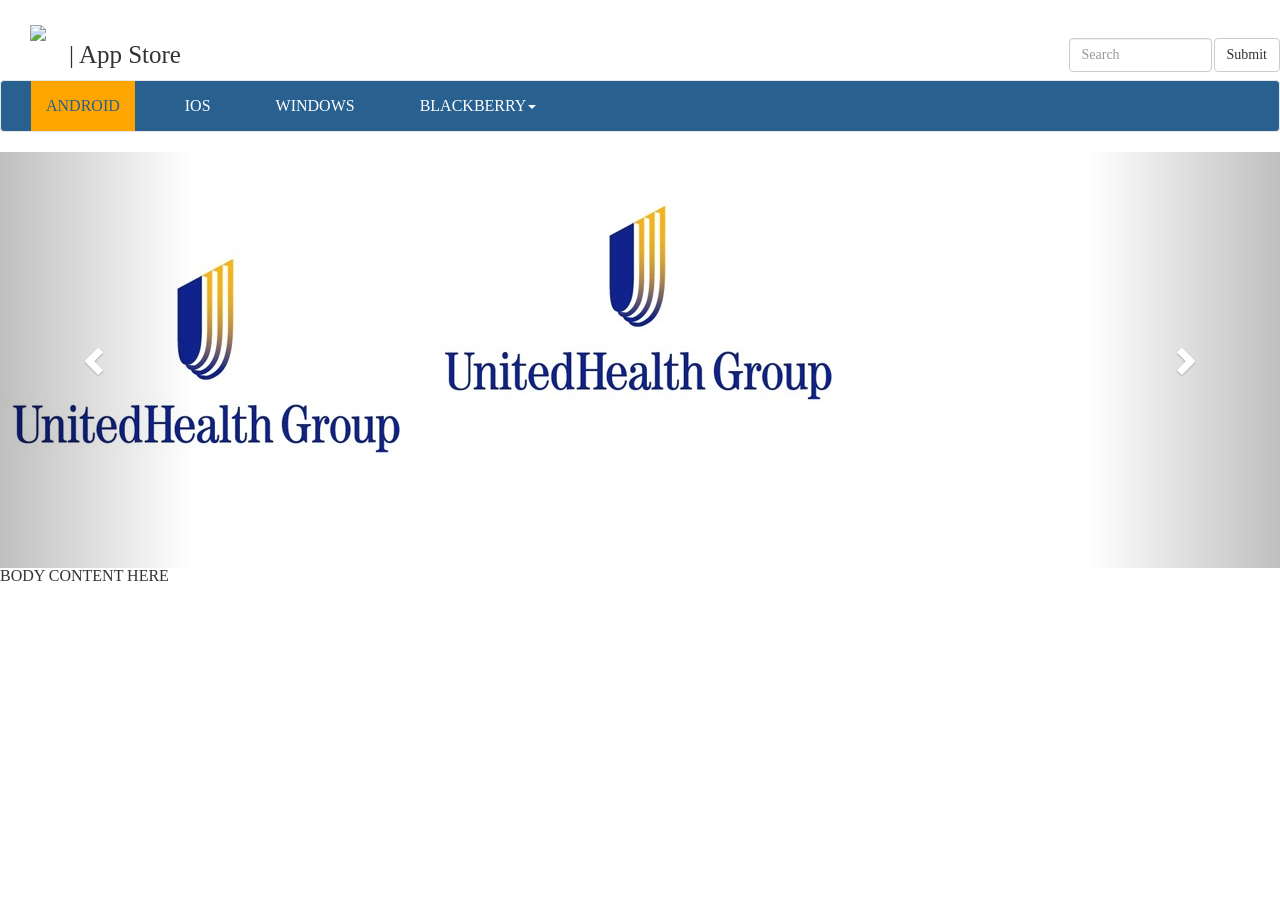
==== index.html @ f6da5bfa "yooo" ====
<!DOCTYPE html>
<html lang="en">
  <head>
    <meta charset="utf-8">
    <meta http-equiv="X-UA-Compatible" content="IE=edge">
    <meta name="viewport" content="width=device-width, initial-scale=1">
    <!-- The above 3 meta tags *must* come first in the head; any other head content must come *after* these tags -->
    <title>United Health Care Mobile App Store</title>

    <!-- Bootstrap -->
    <link href="css/bootstrap.min.css" rel="stylesheet">
    <link href="css/main.css" rel="stylesheet">

    <!-- HTML5 shim and Respond.js for IE8 support of HTML5 elements and media queries -->
    <!-- WARNING: Respond.js doesn't work if you view the page via file:// -->
    <!--[if lt IE 9]>
      <script src="https://oss.maxcdn.com/html5shiv/3.7.2/html5shiv.min.js"></script>
      <script src="https://oss.maxcdn.com/respond/1.4.2/respond.min.js"></script>
    <![endif]-->
  </head>
  <body>


<!-- BEGIN HEADER --> 
  <header>
  <img id="Sitelogo" src="http://www.uhc.com/content/dam/uhcdotcom/en/responsive/header-logo.png" />
  <div id="SiteTitle">| App Store</div>
   <div id="Search-top">
   <div id="Search-box">
    <input type="text" class="form-control" placeholder="Search">
  </div>
  <button type="submit" class="btn btn-default">Submit</button> 
  </div>
  </header>
<!-- END HEADER --> 

<!-- BEING NAVBAR --> 
	<nav class="navbar navbar-default Navbarcustom">
  <div class="container-fluid">
    <div class="navbar-header">
      <button type="button" class="navbar-toggle collapsed" data-toggle="collapse" data-target="#bs-example-navbar-collapse-1" aria-expanded="false">
        <span class="sr-only">Toggle navigation</span>
        <span class="icon-bar"></span>
        <span class="icon-bar"></span>
        <span class="icon-bar"></span>
      </button>
    </div>

    <!-- Collect the nav links, forms, and other content for toggling -->
      <div class="collapse navbar-collapse" id="bs-example-navbar-collapse-1">
          <ul class="nav navbar-nav">
            <li class="active"><a href="#">ANDROID <span class="sr-only">(current)</span></a></li>
            <li><a href="#">IOS</a></li>
            <li><a href="#">WINDOWS</a></li>
              <li class="dropdown">
                <a href="#" class="dropdown-toggle" data-toggle="dropdown" role="button" aria-haspopup="true" aria-expanded="false">BLACKBERRY<span class="caret"></span></a>
                  <ul class="dropdown-menu">
                      <li><a href="#">Action</a></li>
                      <li><a href="#">Another action</a></li>
                      <li><a href="#">Something else here</a></li>
                      <li role="separator" class="divider"></li>
                      <li><a href="#">Separated link</a></li>
                      <li role="separator" class="divider"></li>
                      <li><a href="#">One more separated link</a></li>
                  </ul>
              </li>
          </ul>
     		 </div><!-- /.navbar-collapse -->
  		</div><!-- /.container-fluid -->
	</nav>

<section>
<div id="carousel-example-generic" class="carousel slide" data-ride="carousel">
  <!-- Indicators -->
  <ol class="carousel-indicators">
    <li data-target="#carousel-example-generic" data-slide-to="0" class="active"></li>
    <li data-target="#carousel-example-generic" data-slide-to="1"></li>
    <li data-target="#carousel-example-generic" data-slide-to="2"></li>
  </ol>

  <!-- Wrapper for slides -->
  <div class="carousel-inner" role="listbox">
    <div class="item active">
      <img src="images/carouselPic1.jpg">
	</div> 
	
	<div class="carousel-caption">
      <img src="images/carouselPic1.jpg"> 
    </div>
  </div>

  <!-- Controls -->
  <a class="left carousel-control" href="#carousel-example-generic" role="button" data-slide="prev">
    <span class="glyphicon glyphicon-chevron-left" aria-hidden="true"></span>
    <span class="sr-only">Previous</span>
  </a>
  <a class="right carousel-control" href="#carousel-example-generic" role="button" data-slide="next">
    <span class="glyphicon glyphicon-chevron-right" aria-hidden="true"></span>
    <span class="sr-only">Next</span>
  </a>
</div></section>

    <h1>BODY CONTENT HERE</h1>

    <!-- jQuery (necessary for Bootstrap's JavaScript plugins) -->
    <script src="https://ajax.googleapis.com/ajax/libs/jquery/1.11.3/jquery.min.js"></script>
    <!-- Include all compiled plugins (below), or include individual files as needed -->
    <script src="js/bootstrap.min.js"></script>
  </body>
</html>
---- css/main.css ----
/*  CSS RESET BELOW DON'T CHANGE
*/

html, body, div, span, applet, object, iframe,
h1, h2, h3, h4, h5, h6, p, blockquote, pre,
a, abbr, acronym, address, big, cite, code,
del, dfn, em, img, ins, kbd, q, s, samp,
small, strike, strong, sub, sup, tt, var,
b, u, i, center,
dl, dt, dd, ol, ul, li,
fieldset, form, label, legend,
table, caption, tbody, tfoot, thead, tr, th, td,
article, aside, canvas, details, embed, 
figure, figcaption, footer, header, hgroup, 
menu, nav, output, ruby, section, summary,
time, mark, audio, video {
	margin: 0;
	padding: 0;
	border: 0;
	font-size: 100%;
	font: inherit;
	vertical-align: baseline;
}
/* HTML5 display-role reset for older browsers */
article, aside, details, figcaption, figure, 
footer, header, hgroup, menu, nav, section {
	display: block;
}
body {
	line-height: 1;
}
ol, ul {
	list-style: none;
}
blockquote, q {
	quotes: none;
}
blockquote:before, blockquote:after,
q:before, q:after {
	content: '';
	content: none;
}
table {
	border-collapse: collapse;
	border-spacing: 0;
}


/************************* BELOW ARE CUSTOM CSS FILES ***************************/



header {
	 width: 100%;
    height: 80px;
}

#Sitelogo {
	margin-left: 30px;
	margin-top: 25px;
	float: left;
}

#SiteTitle {
	float: left;
    margin-top: 42px;
    margin-left: 23px;
    font-size: 25px;
}

#Search-box {
	width: 145px;
    float: left;
    padding-right: 2px;
}

#Search-top {
    float: right;
    margin-top: 38px;
}

.Navbarcustom {
	background-color: #286090;

}

.navbar-default .navbar-nav>li>a {
	color: #ffffff;

}

.navbar-default .navbar-nav>.active>a {
	background-color: orange;
	color: #286090;
}

ul>li {
padding-right: 35px;

}

.Left-sidebar {
	float: left;
    width: 20%;
    height: 300px;
    border-style: dashed;
    border-color: black;
    border-width: thin;
}

.MainCarousel {
	float: right;
	width: 80%;
	height: 340px;
	padding-right: 15px;
	padding-left: 15px;

}

.Carousel-content {
	height: 340px;
}

.Carousel-content img {
 	display: block;
    margin-left: auto;
    margin-right: auto;
}

.Right-appcontent {
	float: right;
    width: 70%;
    height: 300px;
    border-style: dashed;
    border-color: black;
    border-width: thin;
    margin-right: 30px;
    margin-top: 15px;

}
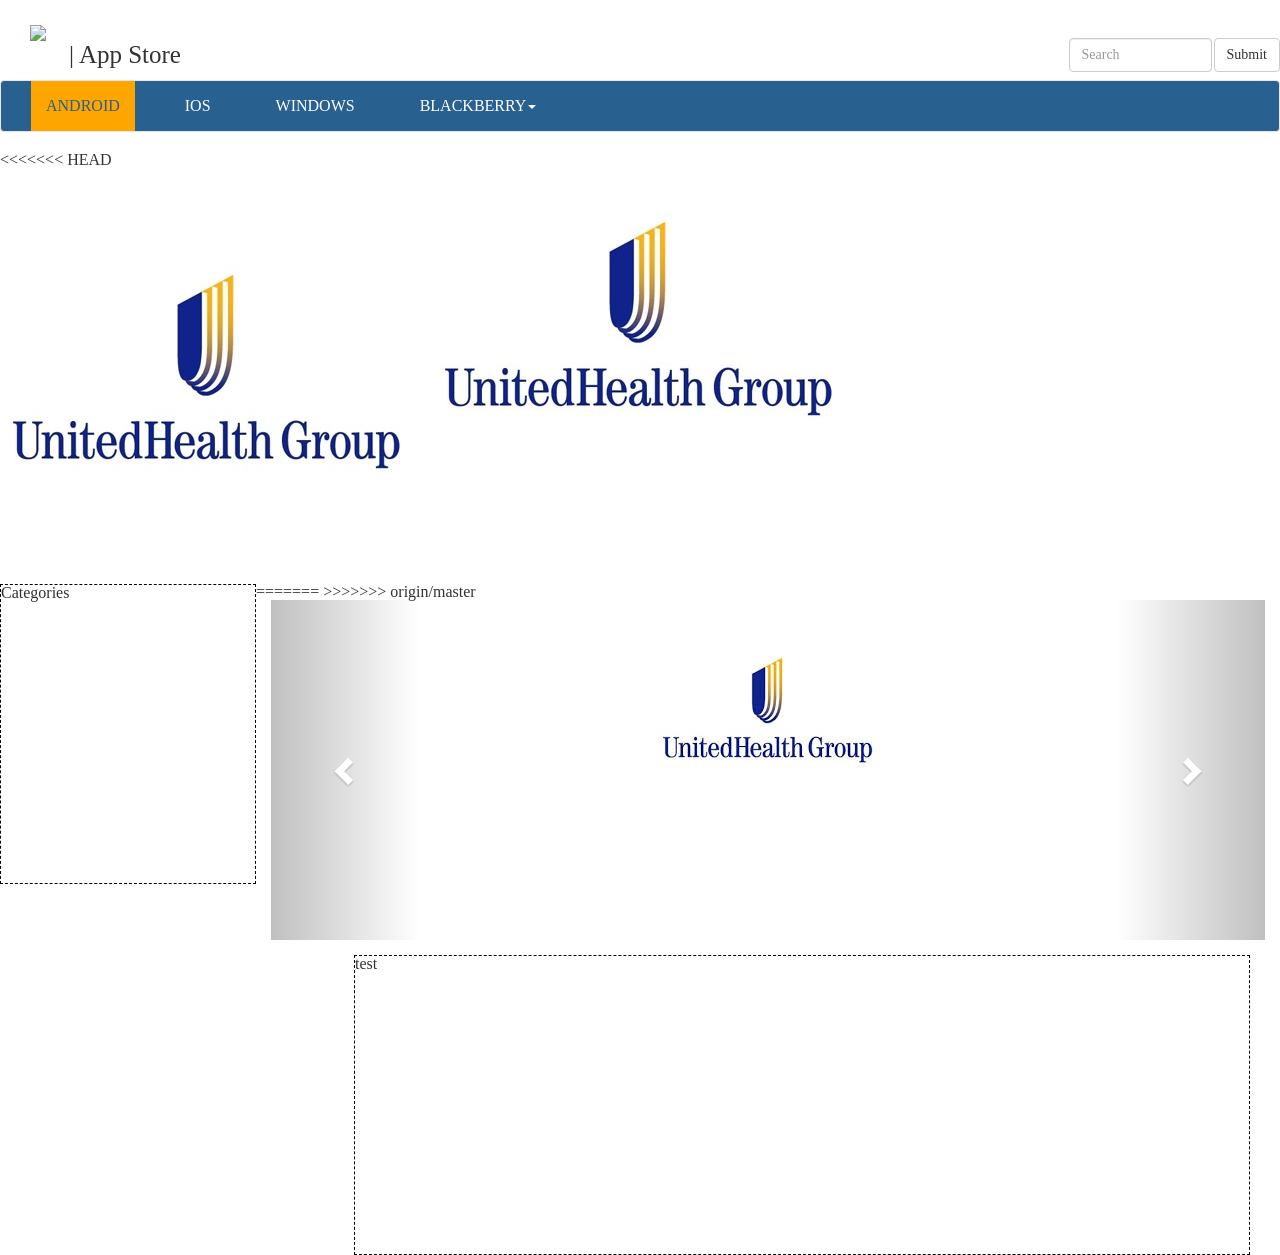
==== commit 72d386ea: "Merge remote-tracking branch 'origin/master' # Conflicts: #	index.html" ====
--- a/index.html
+++ b/index.html
@@ -46,7 +46,6 @@
       </button>
     </div>
 
-    <!-- Collect the nav links, forms, and other content for toggling -->
       <div class="collapse navbar-collapse" id="bs-example-navbar-collapse-1">
           <ul class="nav navbar-nav">
             <li class="active"><a href="#">ANDROID <span class="sr-only">(current)</span></a></li>
@@ -68,16 +67,10 @@
      		 </div><!-- /.navbar-collapse -->
   		</div><!-- /.container-fluid -->
 	</nav>
+<!-- END NAVBAR --> 
 
-<section>
-<div id="carousel-example-generic" class="carousel slide" data-ride="carousel">
-  <!-- Indicators -->
-  <ol class="carousel-indicators">
-    <li data-target="#carousel-example-generic" data-slide-to="0" class="active"></li>
-    <li data-target="#carousel-example-generic" data-slide-to="1"></li>
-    <li data-target="#carousel-example-generic" data-slide-to="2"></li>
-  </ol>
 
+<<<<<<< HEAD
   <!-- Wrapper for slides -->
   <div class="carousel-inner" role="listbox">
     <div class="item active">
@@ -88,19 +81,49 @@
       <img src="images/carouselPic1.jpg"> 
     </div>
   </div>
+=======
+<!-- BEGIN LEFT SIDEBAR --> 
+  <div class="Left-sidebar">Categories
+  </div>
+<!-- END LEFT SIDEBAR --> 
 
-  <!-- Controls -->
-  <a class="left carousel-control" href="#carousel-example-generic" role="button" data-slide="prev">
-    <span class="glyphicon glyphicon-chevron-left" aria-hidden="true"></span>
-    <span class="sr-only">Previous</span>
-  </a>
-  <a class="right carousel-control" href="#carousel-example-generic" role="button" data-slide="next">
-    <span class="glyphicon glyphicon-chevron-right" aria-hidden="true"></span>
-    <span class="sr-only">Next</span>
-  </a>
-</div></section>
+<!-- BEGIN CAROUSEL--> 
+    <section class="MainCarousel">
+    <div id="carousel-example-generic" class="carousel slide" data-ride="carousel">
+      <!-- Indicators -->
+      <ol class="carousel-indicators">
+        <li data-target="#carousel-example-generic" data-slide-to="0" class="active"></li>
+        <li data-target="#carousel-example-generic" data-slide-to="1"></li>
+        <li data-target="#carousel-example-generic" data-slide-to="2"></li>
+      </ol>
 
-    <h1>BODY CONTENT HERE</h1>
+      <!-- Wrapper for slides -->
+      <div class="carousel-inner" role="listbox">
+        <div class="item active Carousel-content">
+          <img  src="[data-uri]" alt="...">
+          <div class="carousel-caption"> 
+          </div>
+        </div>
+      </div>
+
+      <!-- Controls -->
+      <a class="left carousel-control" href="#carousel-example-generic" role="button" data-slide="prev">
+        <span class="glyphicon glyphicon-chevron-left" aria-hidden="true"></span>
+        <span class="sr-only">Previous</span>
+      </a>
+      <a class="right carousel-control" href="#carousel-example-generic" role="button" data-slide="next">
+        <span class="glyphicon glyphicon-chevron-right" aria-hidden="true"></span>
+        <span class="sr-only">Next</span>
+      </a>
+    </div>
+    </section>
+<!--End CAROUSEL--> 
+>>>>>>> origin/master
+
+<!-- BEGIN APP CONTENT--> 
+  <section class="Right-appcontent">test<section>
+
+<!-- END APP CONTENT--> 
 
     <!-- jQuery (necessary for Bootstrap's JavaScript plugins) -->
     <script src="https://ajax.googleapis.com/ajax/libs/jquery/1.11.3/jquery.min.js"></script>
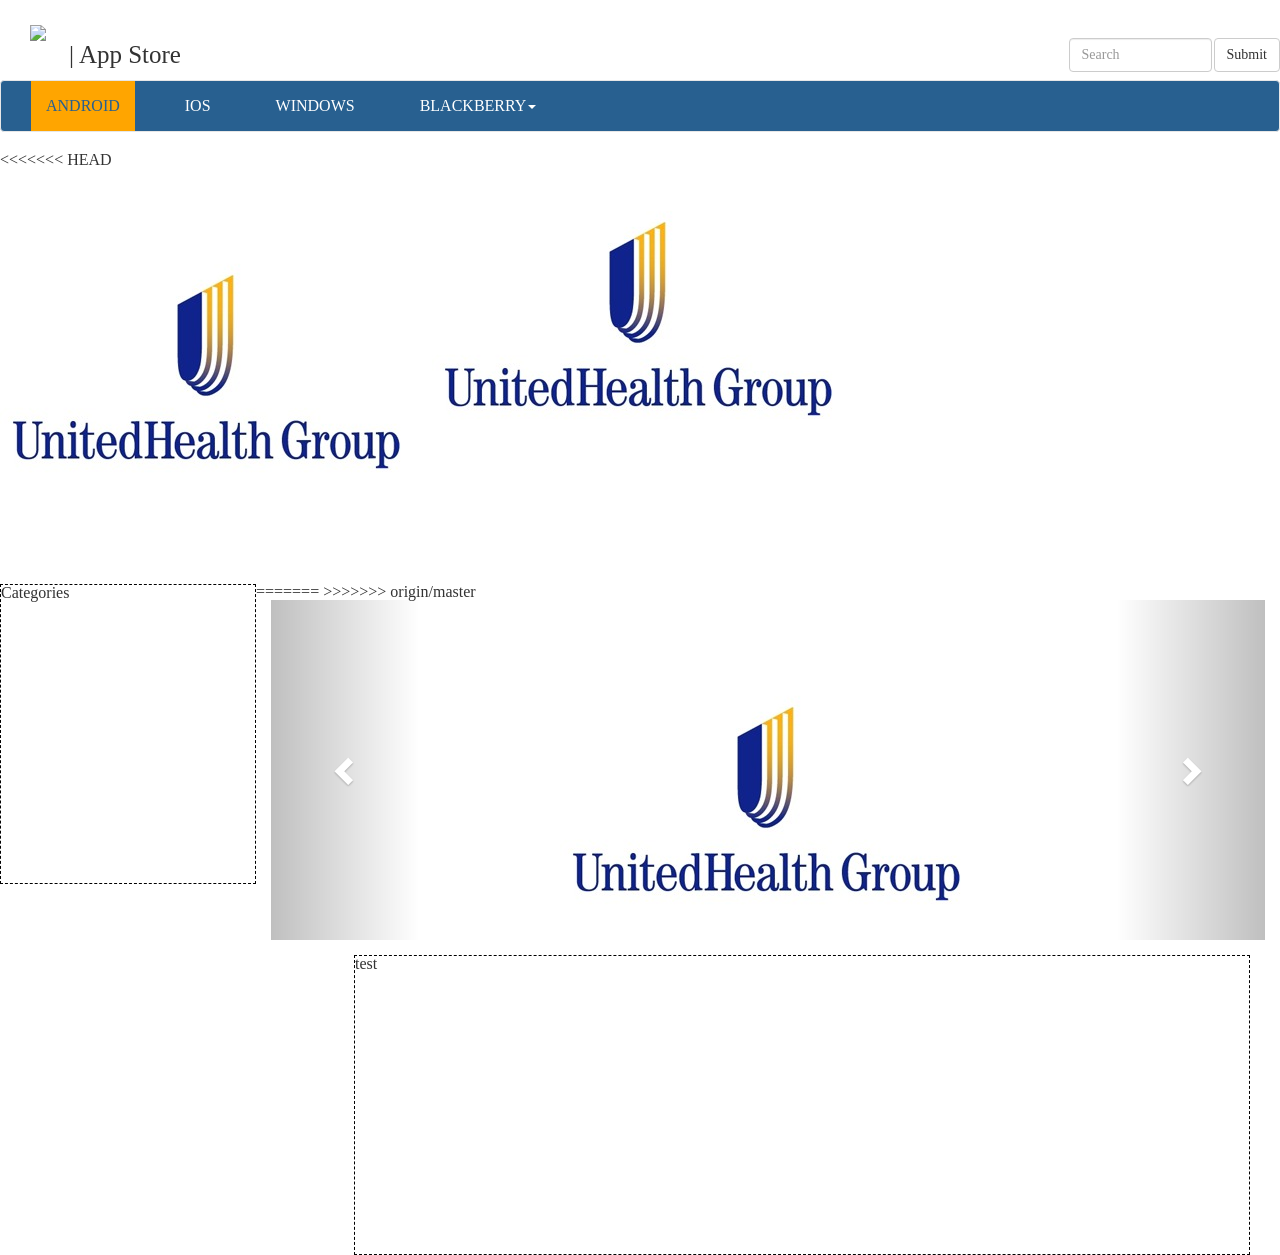
==== commit 8efc3bd2: "Merge branch 'master' of https://github.com/royalcreed/seniordesign2016UH" ====
--- a/index.html
+++ b/index.html
@@ -100,7 +100,7 @@
       <!-- Wrapper for slides -->
       <div class="carousel-inner" role="listbox">
         <div class="item active Carousel-content">
-          <img  src="[data-uri]" alt="...">
+          <img  src="images/carouselPic1.jpg" alt="...">
           <div class="carousel-caption"> 
           </div>
         </div>
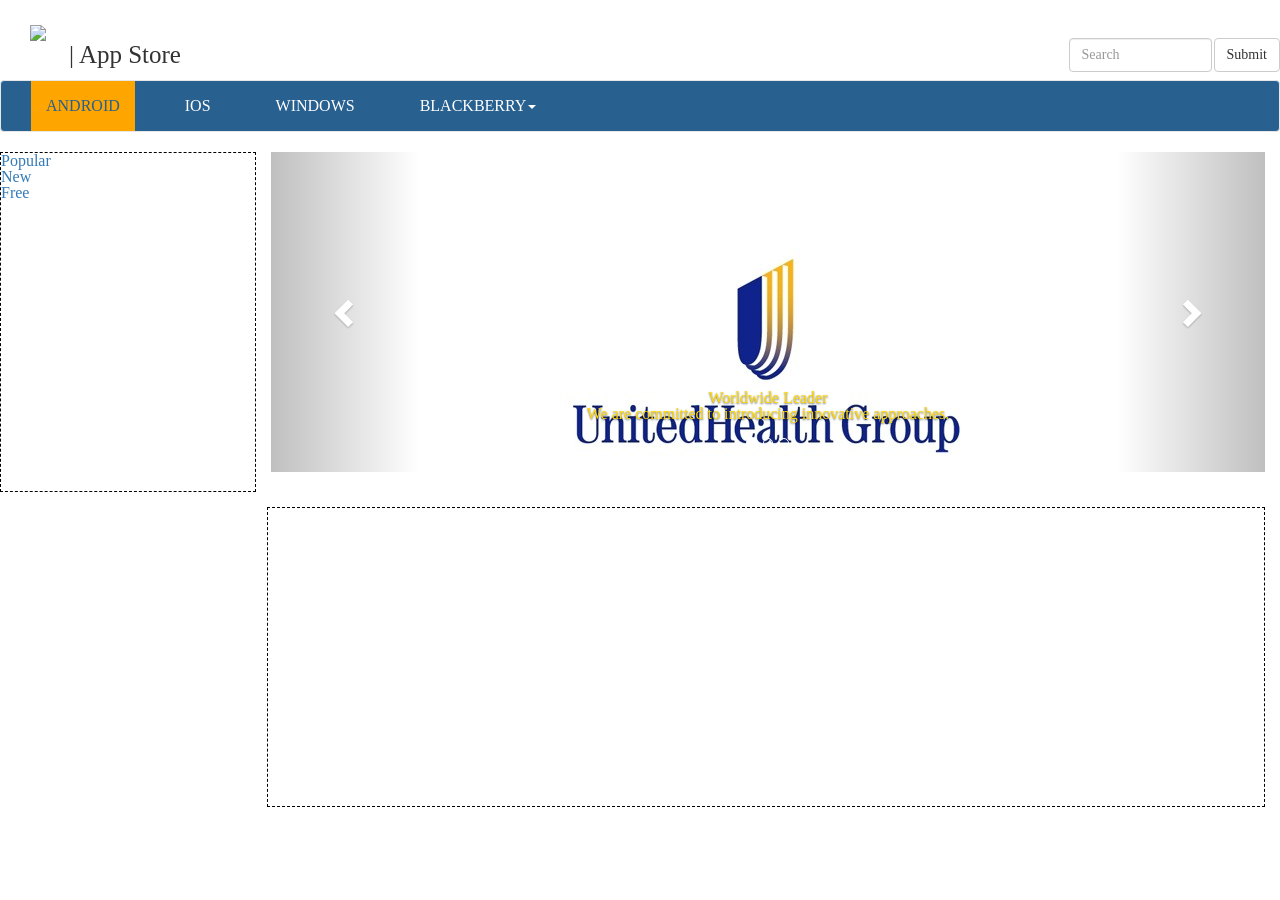
==== commit 174468f5: "besard update" ====
--- a/index.html
+++ b/index.html
@@ -1,133 +1,148 @@
-<!DOCTYPE html>
-<html lang="en">
-  <head>
-    <meta charset="utf-8">
-    <meta http-equiv="X-UA-Compatible" content="IE=edge">
-    <meta name="viewport" content="width=device-width, initial-scale=1">
-    <!-- The above 3 meta tags *must* come first in the head; any other head content must come *after* these tags -->
-    <title>United Health Care Mobile App Store</title>
-
-    <!-- Bootstrap -->
-    <link href="css/bootstrap.min.css" rel="stylesheet">
-    <link href="css/main.css" rel="stylesheet">
-
-    <!-- HTML5 shim and Respond.js for IE8 support of HTML5 elements and media queries -->
-    <!-- WARNING: Respond.js doesn't work if you view the page via file:// -->
-    <!--[if lt IE 9]>
-      <script src="https://oss.maxcdn.com/html5shiv/3.7.2/html5shiv.min.js"></script>
-      <script src="https://oss.maxcdn.com/respond/1.4.2/respond.min.js"></script>
-    <![endif]-->
-  </head>
-  <body>
-
-
-<!-- BEGIN HEADER --> 
-  <header>
-  <img id="Sitelogo" src="http://www.uhc.com/content/dam/uhcdotcom/en/responsive/header-logo.png" />
-  <div id="SiteTitle">| App Store</div>
-   <div id="Search-top">
-   <div id="Search-box">
-    <input type="text" class="form-control" placeholder="Search">
-  </div>
-  <button type="submit" class="btn btn-default">Submit</button> 
-  </div>
-  </header>
-<!-- END HEADER --> 
-
-<!-- BEING NAVBAR --> 
-	<nav class="navbar navbar-default Navbarcustom">
-  <div class="container-fluid">
-    <div class="navbar-header">
-      <button type="button" class="navbar-toggle collapsed" data-toggle="collapse" data-target="#bs-example-navbar-collapse-1" aria-expanded="false">
-        <span class="sr-only">Toggle navigation</span>
-        <span class="icon-bar"></span>
-        <span class="icon-bar"></span>
-        <span class="icon-bar"></span>
-      </button>
-    </div>
-
-      <div class="collapse navbar-collapse" id="bs-example-navbar-collapse-1">
-          <ul class="nav navbar-nav">
-            <li class="active"><a href="#">ANDROID <span class="sr-only">(current)</span></a></li>
-            <li><a href="#">IOS</a></li>
-            <li><a href="#">WINDOWS</a></li>
-              <li class="dropdown">
-                <a href="#" class="dropdown-toggle" data-toggle="dropdown" role="button" aria-haspopup="true" aria-expanded="false">BLACKBERRY<span class="caret"></span></a>
-                  <ul class="dropdown-menu">
-                      <li><a href="#">Action</a></li>
-                      <li><a href="#">Another action</a></li>
-                      <li><a href="#">Something else here</a></li>
-                      <li role="separator" class="divider"></li>
-                      <li><a href="#">Separated link</a></li>
-                      <li role="separator" class="divider"></li>
-                      <li><a href="#">One more separated link</a></li>
-                  </ul>
-              </li>
-          </ul>
-     		 </div><!-- /.navbar-collapse -->
-  		</div><!-- /.container-fluid -->
-	</nav>
-<!-- END NAVBAR --> 
-
-
-<<<<<<< HEAD
-  <!-- Wrapper for slides -->
-  <div class="carousel-inner" role="listbox">
-    <div class="item active">
-      <img src="images/carouselPic1.jpg">
-	</div> 
-	
-	<div class="carousel-caption">
-      <img src="images/carouselPic1.jpg"> 
-    </div>
-  </div>
-=======
-<!-- BEGIN LEFT SIDEBAR --> 
-  <div class="Left-sidebar">Categories
-  </div>
-<!-- END LEFT SIDEBAR --> 
-
-<!-- BEGIN CAROUSEL--> 
-    <section class="MainCarousel">
-    <div id="carousel-example-generic" class="carousel slide" data-ride="carousel">
-      <!-- Indicators -->
-      <ol class="carousel-indicators">
-        <li data-target="#carousel-example-generic" data-slide-to="0" class="active"></li>
-        <li data-target="#carousel-example-generic" data-slide-to="1"></li>
-        <li data-target="#carousel-example-generic" data-slide-to="2"></li>
-      </ol>
-
-      <!-- Wrapper for slides -->
-      <div class="carousel-inner" role="listbox">
-        <div class="item active Carousel-content">
-          <img  src="images/carouselPic1.jpg" alt="...">
-          <div class="carousel-caption"> 
-          </div>
-        </div>
-      </div>
-
-      <!-- Controls -->
-      <a class="left carousel-control" href="#carousel-example-generic" role="button" data-slide="prev">
-        <span class="glyphicon glyphicon-chevron-left" aria-hidden="true"></span>
-        <span class="sr-only">Previous</span>
-      </a>
-      <a class="right carousel-control" href="#carousel-example-generic" role="button" data-slide="next">
-        <span class="glyphicon glyphicon-chevron-right" aria-hidden="true"></span>
-        <span class="sr-only">Next</span>
-      </a>
-    </div>
-    </section>
-<!--End CAROUSEL--> 
->>>>>>> origin/master
-
-<!-- BEGIN APP CONTENT--> 
-  <section class="Right-appcontent">test<section>
-
-<!-- END APP CONTENT--> 
-
-    <!-- jQuery (necessary for Bootstrap's JavaScript plugins) -->
-    <script src="https://ajax.googleapis.com/ajax/libs/jquery/1.11.3/jquery.min.js"></script>
-    <!-- Include all compiled plugins (below), or include individual files as needed -->
-    <script src="js/bootstrap.min.js"></script>
-  </body>
+<!DOCTYPE html>
+<html lang="en">
+  <head>
+    <meta charset="utf-8">
+    <meta http-equiv="X-UA-Compatible" content="IE=edge">
+    <meta name="viewport" content="width=device-width, initial-scale=1">
+    <!-- The above 3 meta tags *must* come first in the head; any other head content must come *after* these tags -->
+    <title>United Health Care Mobile App Store</title>
+
+    <!-- Bootstrap -->
+    <link href="css/bootstrap.min.css" rel="stylesheet">
+    <link href="css/main.css" rel="stylesheet">
+
+    <!-- HTML5 shim and Respond.js for IE8 support of HTML5 elements and media queries -->
+    <!-- WARNING: Respond.js doesn't work if you view the page via file:// -->
+    <!--[if lt IE 9]>
+      <script src="https://oss.maxcdn.com/html5shiv/3.7.2/html5shiv.min.js"></script>
+      <script src="https://oss.maxcdn.com/respond/1.4.2/respond.min.js"></script>
+    <![endif]-->
+  </head>
+  <body>
+
+
+<!-- BEGIN HEADER --> 
+  <header>
+  <img id="Sitelogo" src="http://www.uhc.com/content/dam/uhcdotcom/en/responsive/header-logo.png" />
+  <div id="SiteTitle">| App Store</div>
+   <div id="Search-top">
+   <div id="Search-box">
+    <input type="text" class="form-control" placeholder="Search">
+  </div>
+  <button type="submit" class="btn btn-default">Submit</button> 
+  </div>
+  </header>
+<!-- END HEADER --> 
+
+<!-- BEING NAVBAR --> 
+	<nav class="navbar navbar-default Navbarcustom">
+  <div class="container-fluid">
+    <div class="navbar-header">
+      <button type="button" class="navbar-toggle collapsed" data-toggle="collapse" data-target="#bs-example-navbar-collapse-1" aria-expanded="false">
+        <span class="sr-only">Toggle navigation</span>
+        <span class="icon-bar"></span>
+        <span class="icon-bar"></span>
+        <span class="icon-bar"></span>
+      </button>
+    </div>
+
+      <div class="collapse navbar-collapse" id="bs-example-navbar-collapse-1">
+          <ul class="nav navbar-nav">
+            <li class="active"><a href="#">ANDROID <span class="sr-only">(current)</span></a></li>
+            <li><a href="#">IOS</a></li>
+            <li><a href="#">WINDOWS</a></li>
+              <li class="dropdown">
+                <a href="#" class="dropdown-toggle" data-toggle="dropdown" role="button" aria-haspopup="true" aria-expanded="false">BLACKBERRY<span class="caret"></span></a>
+                  <ul class="dropdown-menu">
+                      <li><a href="#">Action</a></li>
+                      <li><a href="#">Another action</a></li>
+                      <li><a href="#">Something else here</a></li>
+                      <li role="separator" class="divider"></li>
+                      <li><a href="#">Separated link</a></li>
+                      <li role="separator" class="divider"></li>
+                      <li><a href="#">One more separated link</a></li>
+                  </ul>
+              </li>
+          </ul>
+     		 </div><!-- /.navbar-collapse -->
+  		</div><!-- /.container-fluid -->
+	</nav>
+<!-- END NAVBAR --> 
+
+
+<!-- BEGIN LEFT SIDEBAR --> 
+  <div class="Left-sidebar LSB-topsection">
+	<a href="#"> <h3>Popular</h3></a>
+	
+	<a href="#"> <h3>New</h3></a>
+
+	<a href="#"> <h3>Free</h3></a>
+  </div
+
+	
+  
+<!-- END LEFT SIDEBAR --> 
+
+<!-- BEGIN CAROUSEL--> 
+    <section class="MainCarousel">
+    <div id="carousel-example-generic" class="carousel slide" data-ride="carousel">
+      <!-- Indicators -->
+      <ol class="carousel-indicators">
+        <li data-target="#carousel-example-generic" data-slide-to="0" class="active"></li>
+        <li data-target="#carousel-example-generic" data-slide-to="1"></li>
+        <li data-target="#carousel-example-generic" data-slide-to="2"></li>
+      </ol>
+
+      <!-- Wrapper for slides -->
+      <div class="carousel-inner" role="listbox">
+        <div class="item active Carousel-content">
+			<img src="images/carouselPic1.jpg" alt="...">
+			<div class="carousel-caption"> 
+			<h3>Worldwide Leader<h3/>
+			<p>We are committed to introducing innovative approaches.</p>
+			</div>
+        </div>
+			
+		<div class="item Carousel-content">
+			<img src="images/carouselPic2.jpg" alt="...">
+			<div class="carousel-caption">
+			<h3>insert text here</h3>
+			<p>insert pragraph here</p>
+			</div>
+		</div>
+		
+		<div class="item Carousel-content">
+			<img src="images/carouselPic3.jpg" alt="...">
+			<div class="carousel-caption">
+			<h3>insert text here</h3>
+			<p>insert pragraph here</p>
+			</div>
+      </div>
+
+      <!-- Controls -->
+      <a class="left carousel-control" href="#carousel-example-generic" role="button" data-slide="prev">
+        <span class="glyphicon glyphicon-chevron-left" aria-hidden="true"></span>
+        <span class="sr-only">Previous</span>
+      </a>
+      <a class="right carousel-control" href="#carousel-example-generic" role="button" data-slide="next">
+        <span class="glyphicon glyphicon-chevron-right" aria-hidden="true"></span>
+        <span class="sr-only">Next</span>
+      </a>
+    </div>
+    </section>
+<!--End CAROUSEL--> 
+
+
+<!-- BEGIN APP CONTENT--> 
+  <section class="Right-appcontent"><section>
+	<div class="Row1-appcontent"></div>
+  
+
+<!-- END APP CONTENT--> 
+
+    <!-- jQuery (necessary for Bootstrap's JavaScript plugins) -->
+    <script src="https://ajax.googleapis.com/ajax/libs/jquery/1.11.3/jquery.min.js"></script>
+    <!-- Include all compiled plugins (below), or include individual files as needed -->
+    <script src="js/bootstrap.min.js"></script>
+  </body>
 </html>
--- a/css/main.css
+++ b/css/main.css
@@ -1,140 +1,172 @@
-/*  CSS RESET BELOW DON'T CHANGE
-*/
-
-html, body, div, span, applet, object, iframe,
-h1, h2, h3, h4, h5, h6, p, blockquote, pre,
-a, abbr, acronym, address, big, cite, code,
-del, dfn, em, img, ins, kbd, q, s, samp,
-small, strike, strong, sub, sup, tt, var,
-b, u, i, center,
-dl, dt, dd, ol, ul, li,
-fieldset, form, label, legend,
-table, caption, tbody, tfoot, thead, tr, th, td,
-article, aside, canvas, details, embed, 
-figure, figcaption, footer, header, hgroup, 
-menu, nav, output, ruby, section, summary,
-time, mark, audio, video {
-	margin: 0;
-	padding: 0;
-	border: 0;
-	font-size: 100%;
-	font: inherit;
-	vertical-align: baseline;
-}
-/* HTML5 display-role reset for older browsers */
-article, aside, details, figcaption, figure, 
-footer, header, hgroup, menu, nav, section {
-	display: block;
-}
-body {
-	line-height: 1;
-}
-ol, ul {
-	list-style: none;
-}
-blockquote, q {
-	quotes: none;
-}
-blockquote:before, blockquote:after,
-q:before, q:after {
-	content: '';
-	content: none;
-}
-table {
-	border-collapse: collapse;
-	border-spacing: 0;
-}
-
-
-/************************* BELOW ARE CUSTOM CSS FILES ***************************/
-
-
-
-header {
-	 width: 100%;
-    height: 80px;
-}
-
-#Sitelogo {
-	margin-left: 30px;
-	margin-top: 25px;
-	float: left;
-}
-
-#SiteTitle {
-	float: left;
-    margin-top: 42px;
-    margin-left: 23px;
-    font-size: 25px;
-}
-
-#Search-box {
-	width: 145px;
-    float: left;
-    padding-right: 2px;
-}
-
-#Search-top {
-    float: right;
-    margin-top: 38px;
-}
-
-.Navbarcustom {
-	background-color: #286090;
-
-}
-
-.navbar-default .navbar-nav>li>a {
-	color: #ffffff;
-
-}
-
-.navbar-default .navbar-nav>.active>a {
-	background-color: orange;
-	color: #286090;
-}
-
-ul>li {
-padding-right: 35px;
-
-}
-
-.Left-sidebar {
-	float: left;
-    width: 20%;
-    height: 300px;
-    border-style: dashed;
-    border-color: black;
-    border-width: thin;
-}
-
-.MainCarousel {
-	float: right;
-	width: 80%;
-	height: 340px;
-	padding-right: 15px;
-	padding-left: 15px;
-
-}
-
-.Carousel-content {
-	height: 340px;
-}
-
-.Carousel-content img {
- 	display: block;
-    margin-left: auto;
-    margin-right: auto;
-}
-
-.Right-appcontent {
-	float: right;
-    width: 70%;
-    height: 300px;
-    border-style: dashed;
-    border-color: black;
-    border-width: thin;
-    margin-right: 30px;
-    margin-top: 15px;
-
+/*  CSS RESET BELOW DON'T CHANGE
+*/
+
+html, body, div, span, applet, object, iframe,
+h1, h2, h3, h4, h5, h6, p, blockquote, pre,
+a, abbr, acronym, address, big, cite, code,
+del, dfn, em, img, ins, kbd, q, s, samp,
+small, strike, strong, sub, sup, tt, var,
+b, u, i, center,
+dl, dt, dd, ol, ul, li,
+fieldset, form, label, legend,
+table, caption, tbody, tfoot, thead, tr, th, td,
+article, aside, canvas, details, embed, 
+figure, figcaption, footer, header, hgroup, 
+menu, nav, output, ruby, section, summary,
+time, mark, audio, video {
+	margin: 0;
+	padding: 0;
+	border: 0;
+	font-size: 100%;
+	font: inherit;
+	vertical-align: baseline;
+}
+/* HTML5 display-role reset for older browsers */
+article, aside, details, figcaption, figure, 
+footer, header, hgroup, menu, nav, section {
+	display: block;
+}
+body {
+	line-height: 1;
+}
+ol, ul {
+	list-style: none;
+}
+blockquote, q {
+	quotes: none;
+}
+blockquote:before, blockquote:after,
+q:before, q:after {
+	content: '';
+	content: none;
+}
+table {
+	border-collapse: collapse;
+	border-spacing: 0;
+}
+
+
+/************************* BELOW ARE CUSTOM CSS FILES ***************************/
+
+
+
+header {
+	 width: 100%;
+    height: 80px;
+}
+
+#Sitelogo {
+	margin-left: 30px;
+	margin-top: 25px;
+	float: left;
+}
+
+#SiteTitle {
+	float: left;
+    margin-top: 42px;
+    margin-left: 23px;
+    font-size: 25px;
+}
+
+#Search-box {
+	width: 145px;
+    float: left;
+    padding-right: 2px;
+}
+
+#Search-top {
+    float: right;
+    margin-top: 38px;
+}
+
+.Navbarcustom {
+	background-color: #286090;
+
+}
+
+.navbar-default .navbar-nav>li>a {
+	color: #ffffff;
+
+}
+
+.navbar-default .navbar-nav>.active>a {
+	background-color: orange;
+	color: #286090;
+}
+
+ul>li {
+padding-right: 35px;
+
+}
+
+.Left-sidebar {
+	float: left;
+    width: 20%;
+    height: 340px;
+    border-style: dashed;
+    border-color: black;
+    border-width: thin;
+}
+
+.LSB-topsection a:hover {
+	text-decoration: none;
+}
+
+.top-section {
+	border: 1px;
+}
+
+.Left-sidebar-bottom {
+	float: left;
+    width: 20%;
+    height: 100px;
+    border-style: dashed;
+    border-color: black;
+    border-width: thin;
+}
+
+.MainCarousel {
+	float: right;
+	width: 80%;
+	height: 340px;
+	padding-right: 15px;
+	padding-left: 15px;
+
+}
+
+.Carousel-content {
+	height: 320px;
+}
+
+
+.Carousel-content img {
+ 	display: block;
+    margin-left: auto;
+    margin-right: auto;
+}
+
+
+.carousel-caption {
+	color: #FFD700;
+}
+
+
+.Right-appcontent {
+	float: right;
+    width: 78%;
+    height: 300px;
+    border-style: dashed;
+    border-color: black;
+    border-width: thin;
+    margin-right: 15px;
+    margin-top: 15px;
+
+}
+
+.Row1-appcontent {
+	border-bottom: 150px;
+	width: 80%;
+	border-color: black;
+	border-width: thin;
+
 }
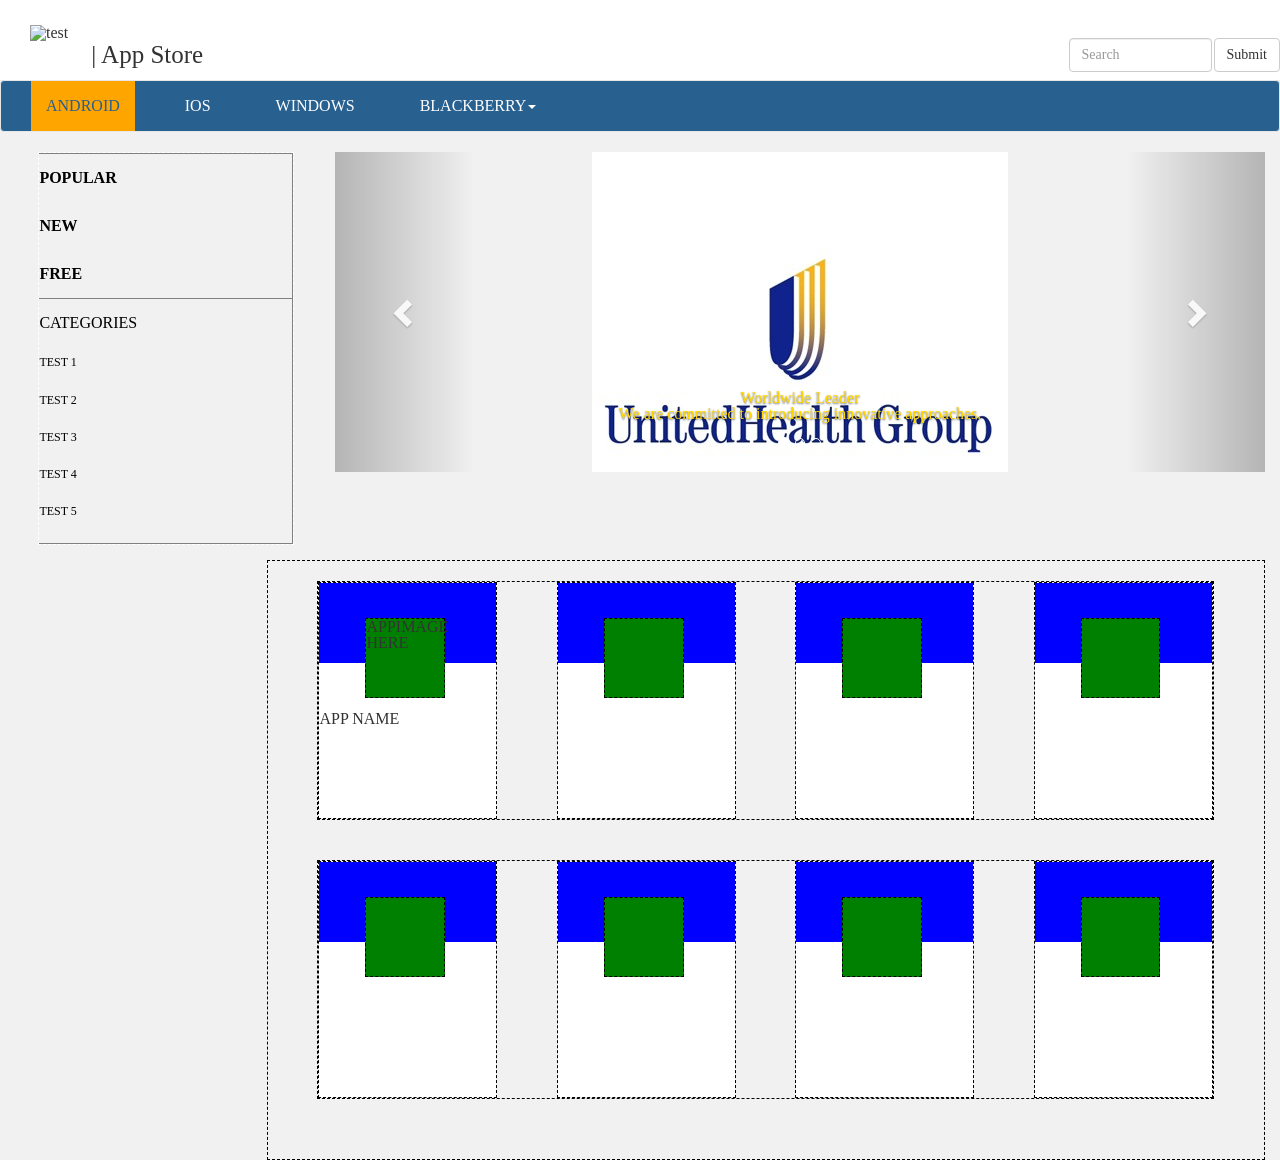
==== commit 72c4e85a: "done for the night" ====
--- a/index.html
+++ b/index.html
@@ -22,8 +22,8 @@
 
 
 <!-- BEGIN HEADER --> 
-  <header>
-  <img id="Sitelogo" src="http://www.uhc.com/content/dam/uhcdotcom/en/responsive/header-logo.png" />
+  <section class="Header">
+  <img id="Sitelogo" alt="test" src="http://www.uhc.com/content/dam/uhcdotcom/en/responsive/header-logo.png" />
   <div id="SiteTitle">| App Store</div>
    <div id="Search-top">
    <div id="Search-box">
@@ -31,7 +31,7 @@
   </div>
   <button type="submit" class="btn btn-default">Submit</button> 
   </div>
-  </header>
+  </section>
 <!-- END HEADER --> 
 
 <!-- BEING NAVBAR --> 
@@ -45,6 +45,7 @@
         <span class="icon-bar"></span>
       </button>
     </div>
+
 
       <div class="collapse navbar-collapse" id="bs-example-navbar-collapse-1">
           <ul class="nav navbar-nav">
@@ -69,18 +70,25 @@
 	</nav>
 <!-- END NAVBAR --> 
 
-
 <!-- BEGIN LEFT SIDEBAR --> 
-  <div class="Left-sidebar LSB-topsection">
-	<a href="#"> <h3>Popular</h3></a>
-	
-	<a href="#"> <h3>New</h3></a>
-
-	<a href="#"> <h3>Free</h3></a>
-  </div
-
-	
-  
+  <div class="Left-sidebar">
+    <div class="LSB-topsection">
+      <br><a href="#"><h3>Popular</h3></a><br><br> 
+    	<a href="#"><h3>New</h3></a><br><br>
+    	<a href="#"><h3>Free</h3></a><br>
+      </div>
+
+      <div class="LSB-bottomsection">
+         <br><a href="#"><h3>CATEGORIES</h3></a>
+        <ul>
+          <li><a href="#">TEST 1</a></li>
+          <li><a href="#">TEST 2</a></li>
+          <li><a href="#">TEST 3</a></li>
+          <li><a href="#">TEST 4</a></li>
+          <li><a href="#">TEST 5</a></li>
+        </ul>
+      </div>
+  </div>
 <!-- END LEFT SIDEBAR --> 
 
 <!-- BEGIN CAROUSEL--> 
@@ -98,7 +106,7 @@
         <div class="item active Carousel-content">
 			<img src="images/carouselPic1.jpg" alt="...">
 			<div class="carousel-caption"> 
-			<h3>Worldwide Leader<h3/>
+			<h3>Worldwide Leader</h3>
 			<p>We are committed to introducing innovative approaches.</p>
 			</div>
         </div>
@@ -128,21 +136,66 @@
         <span class="glyphicon glyphicon-chevron-right" aria-hidden="true"></span>
         <span class="sr-only">Next</span>
       </a>
-    </div>
+    </div> 
+  </div>
     </section>
 <!--End CAROUSEL--> 
 
 
-<!-- BEGIN APP CONTENT--> 
-  <section class="Right-appcontent"><section>
-	<div class="Row1-appcontent"></div>
-  
-
-<!-- END APP CONTENT--> 
-
-    <!-- jQuery (necessary for Bootstrap's JavaScript plugins) -->
-    <script src="https://ajax.googleapis.com/ajax/libs/jquery/1.11.3/jquery.min.js"></script>
-    <!-- Include all compiled plugins (below), or include individual files as needed -->
-    <script src="js/bootstrap.min.js"></script>
-  </body>
+<!-- BEGIN APP BOXES--> 
+  <section class="Right-appcontent">
+    <div class="Row-appcontent">
+        <div class="Appbox Appbox1">
+          <div class="Appbox-blue"></div>
+          <div class="Appicon">APPIMAGE HERE</div>
+          <div class="Appbox-white">
+            <br><br><br>APP NAME 
+          </div>
+        </div>
+        <div class="Appbox">
+          <div class="Appbox-blue"></div>
+          <div class="Appicon"></div>
+          <div class="Appbox-white"></div>
+        </div>
+        <div class="Appbox">
+          <div class="Appbox-blue"></div>
+          <div class="Appicon"></div>
+          <div class="Appbox-white"></div>        
+        </div>
+        <div class="Appbox">
+          <div class="Appbox-blue"></div>
+          <div class="Appicon"></div>
+          <div class="Appbox-white"></div>
+        </div>
+    </div>
+    <div class="Row-appcontent">
+        <div class="Appbox Appbox1">
+          <div class="Appbox-blue"></div>
+          <div class="Appicon"></div>
+          <div class="Appbox-white"></div>
+        </div>
+        <div class="Appbox">
+          <div class="Appbox-blue"></div>
+          <div class="Appicon"></div>
+          <div class="Appbox-white"></div>
+        </div>
+        <div class="Appbox">
+          <div class="Appbox-blue"></div>
+          <div class="Appicon"></div>
+          <div class="Appbox-white"></div>        
+        </div>
+        <div class="Appbox">
+          <div class="Appbox-blue"></div>
+          <div class="Appicon"></div>
+          <div class="Appbox-white"></div>
+        </div>
+    </div>
+  </section>
+<!-- END APP BOXES--> 
+</body>
+      <!-- jQuery (necessary for Bootstrap's JavaScript plugins) -->
+      <script src="https://ajax.googleapis.com/ajax/libs/jquery/1.11.3/jquery.min.js"></script>
+      <!-- Include all compiled plugins (below), or include individual files as needed -->
+      <script src="js/bootstrap.min.js"></script>
+ 
 </html>
--- a/css/main.css
+++ b/css/main.css
@@ -47,12 +47,20 @@
 
 
 /************************* BELOW ARE CUSTOM CSS FILES ***************************/
-
-
-
-header {
-	 width: 100%;
+html, body {
+	overflow:auto;
+}
+
+body {
+	width: 100%;
+	height:100%;
+	background-color: #F1F1F1;
+}
+
+.Header {
+	width: 100%;
     height: 80px;
+    background-color: white;
 }
 
 #Sitelogo {
@@ -102,14 +110,67 @@
 .Left-sidebar {
 	float: left;
     width: 20%;
-    height: 340px;
+    height: 40%;
     border-style: dashed;
-    border-color: black;
-    border-width: thin;
-}
+    border-color: white;
+    border-width: thin;
+    margin-left: 3%;
+}
+
+.LSB-topsection {
+	text-transform: uppercase;
+	font-weight: bold;
+	margin: auto;
+    border-style: solid;
+    border-color: gray;
+    border-width: thin;
+    border-left: none;
+    width: 100%;
+    height: 30%;
+}
+
+.LSB-bottomsection{
+    border-style: solid;
+    border-color: gray;
+    border-width: thin;
+    border-left: none;
+    border-top: none;
+    width: 100%;
+    height: 70%;
+}
+
+.LSB-bottomsection ul {
+margin-top: 5%;
+
+}
+
+.LSB-bottomsection ul li {
+margin-top: 10%;
+margin-bottom: 10%;
+font-size: 12px;
+
+}
+
+.LSB-bottomsection a:hover {
+	text-decoration: none;
+	color: red;
+}
+
+.LSB-bottomsection a {
+	color:black;
+	}
 
 .LSB-topsection a:hover {
 	text-decoration: none;
+	color: red;
+}
+
+.LSB-topsection a {
+	color:black;
+	}
+
+.LSB-bottomsection {
+
 }
 
 .top-section {
@@ -127,7 +188,7 @@
 
 .MainCarousel {
 	float: right;
-	width: 80%;
+	width: 75%;
 	height: 340px;
 	padding-right: 15px;
 	padding-left: 15px;
@@ -154,7 +215,7 @@
 .Right-appcontent {
 	float: right;
     width: 78%;
-    height: 300px;
+    height: 600px;
     border-style: dashed;
     border-color: black;
     border-width: thin;
@@ -163,10 +224,55 @@
 
 }
 
-.Row1-appcontent {
+.Row-appcontent {
 	border-bottom: 150px;
-	width: 80%;
+	width: 90%;
 	border-color: black;
 	border-width: thin;
-
+	border-style: dashed;
+	margin: auto;
+    margin-top: 2%;
+    margin-bottom: 4%;
+    height: 40%;
+
+}
+
+.Appbox {
+	width: 20%;
+	height: 100%;
+	border-color: black;
+	border-width: thin;
+	border-style: dashed;
+	float: left;
+	margin-left: 6.65%;
+	position: relative;
+}
+
+.Appbox1 {
+ margin-left: 0% !important;
+}
+
+.Appbox-blue {
+width: 100%;
+height: 34%;
+background-color: blue;
+
+}
+.Appbox-white {
+width: 100%;
+height: 66%;
+background-color: white
+}
+
+.Appicon {
+width: 45%;
+height: 34%;
+	border-color: black;
+	border-width: thin;
+	border-style: dashed;
+	margin: auto;
+	top: 15%;
+    right: 29%;
+    position: absolute;
+    background-color: green;
 }
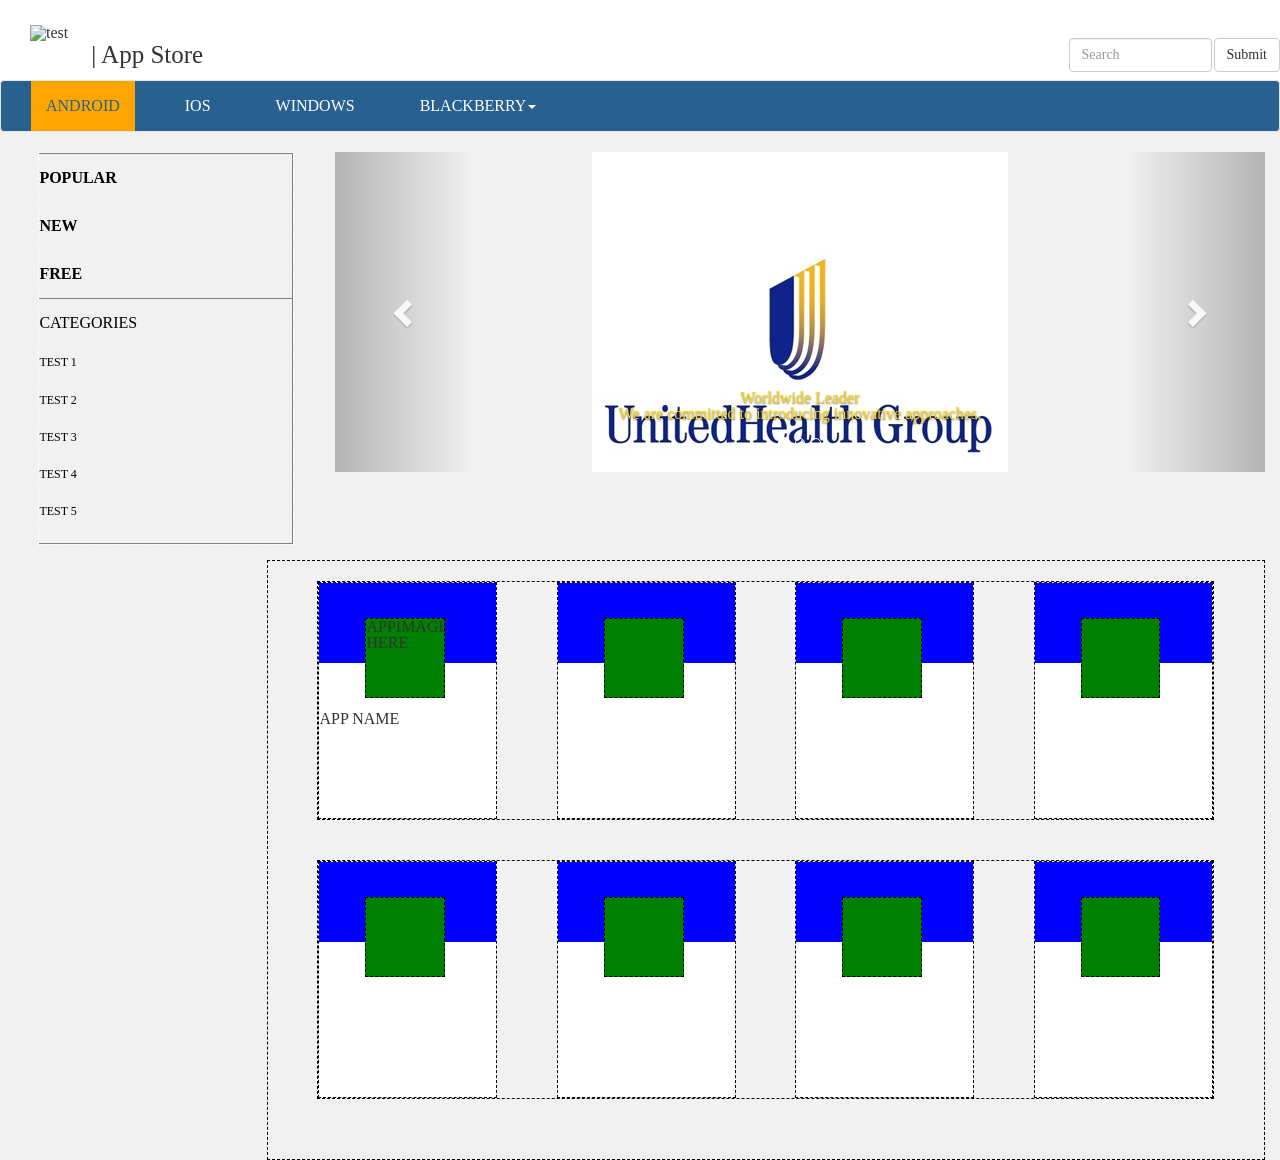
==== commit 6c4af984: "playing around with mobile view" ====
--- a/index.html
+++ b/index.html
@@ -25,7 +25,7 @@
   <section class="Header">
   <img id="Sitelogo" alt="test" src="http://www.uhc.com/content/dam/uhcdotcom/en/responsive/header-logo.png" />
   <div id="SiteTitle">| App Store</div>
-   <div id="Search-top">
+   <div class="hidden-xs" id="Search-top">
    <div id="Search-box">
     <input type="text" class="form-control" placeholder="Search">
   </div>
@@ -63,6 +63,11 @@
                       <li role="separator" class="divider"></li>
                       <li><a href="#">One more separated link</a></li>
                   </ul>
+                  <form role="" class="navbar-form navbar-left hidden-md hidden-lg hidden-sm">
+                <div class="form-group">
+                  <input type="text" placeholder="Search" class="form-control">
+                </div>
+            </form>
               </li>
           </ul>
      		 </div><!-- /.navbar-collapse -->
@@ -71,7 +76,7 @@
 <!-- END NAVBAR --> 
 
 <!-- BEGIN LEFT SIDEBAR --> 
-  <div class="Left-sidebar">
+  <div class="Left-sidebar hidden-xs">
     <div class="LSB-topsection">
       <br><a href="#"><h3>Popular</h3></a><br><br> 
     	<a href="#"><h3>New</h3></a><br><br>
@@ -92,8 +97,8 @@
 <!-- END LEFT SIDEBAR --> 
 
 <!-- BEGIN CAROUSEL--> 
-    <section class="MainCarousel">
-    <div id="carousel-example-generic" class="carousel slide" data-ride="carousel">
+    <section class="MainCarousel hidden-xs">
+      <div id="carousel-example-generic" class="carousel slide" data-ride="carousel">
       <!-- Indicators -->
       <ol class="carousel-indicators">
         <li data-target="#carousel-example-generic" data-slide-to="0" class="active"></li>
@@ -137,7 +142,7 @@
         <span class="sr-only">Next</span>
       </a>
     </div> 
-  </div>
+     </div>
     </section>
 <!--End CAROUSEL--> 
 
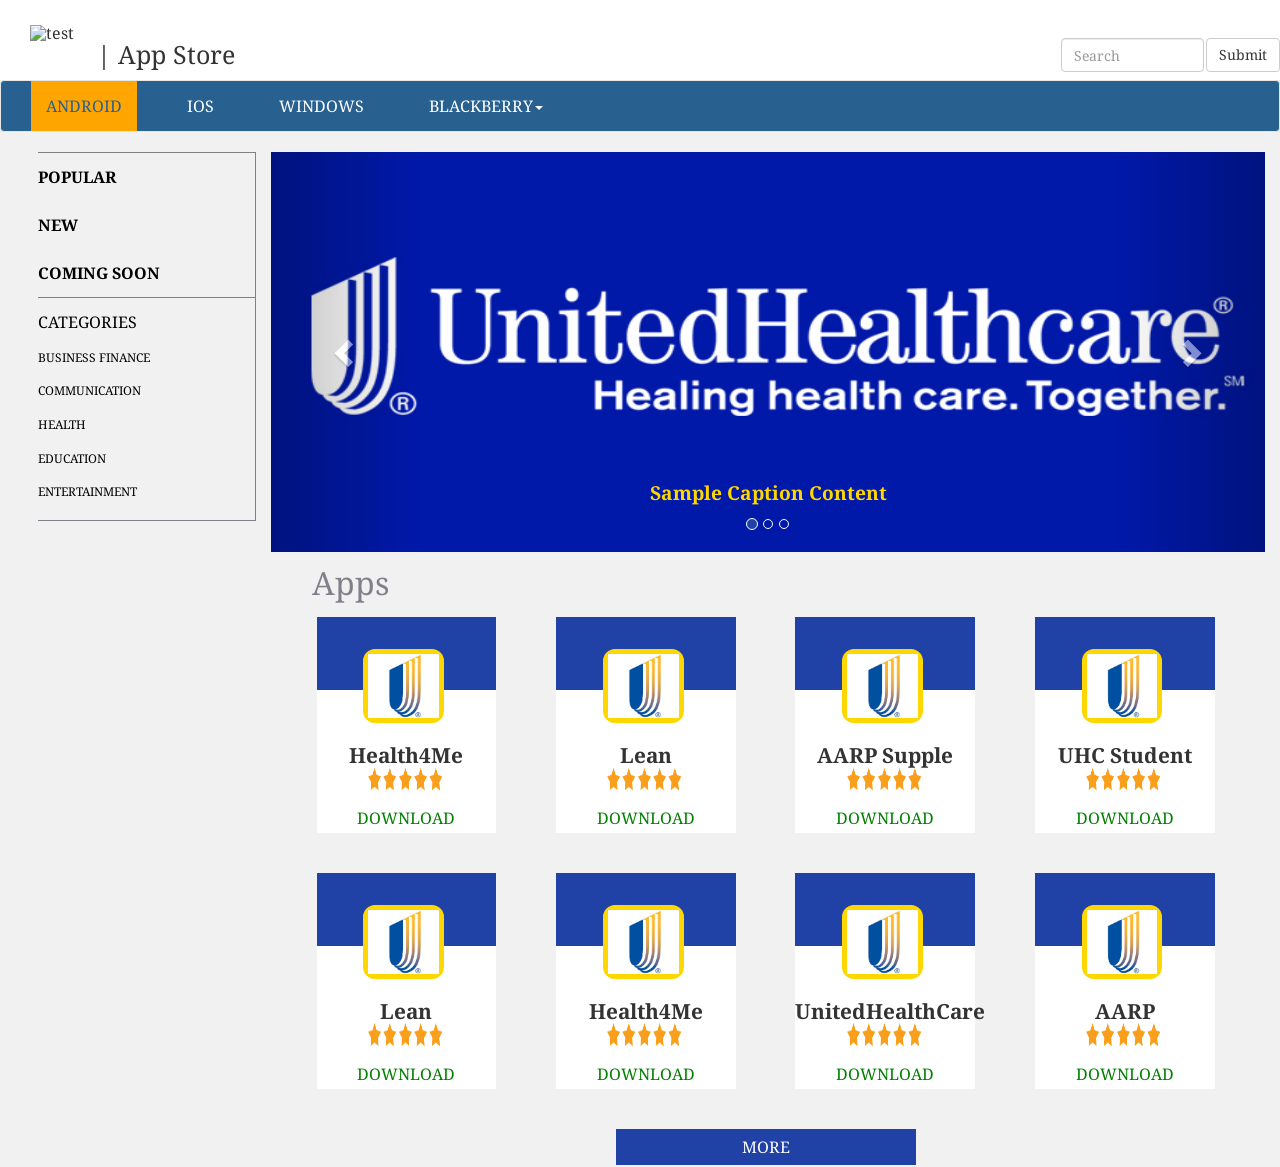
==== commit 99375d43: "homepage done" ====
--- a/index.html
+++ b/index.html
@@ -10,6 +10,7 @@
     <!-- Bootstrap -->
     <link href="css/bootstrap.min.css" rel="stylesheet">
     <link href="css/main.css" rel="stylesheet">
+    <link href='https://fonts.googleapis.com/css?family=Droid+Serif' rel='stylesheet' type='text/css'>
 
     <!-- HTML5 shim and Respond.js for IE8 support of HTML5 elements and media queries -->
     <!-- WARNING: Respond.js doesn't work if you view the page via file:// -->
@@ -19,7 +20,6 @@
     <![endif]-->
   </head>
   <body>
-
 
 <!-- BEGIN HEADER --> 
   <section class="Header">
@@ -76,24 +76,26 @@
 <!-- END NAVBAR --> 
 
 <!-- BEGIN LEFT SIDEBAR --> 
+<section>
   <div class="Left-sidebar hidden-xs">
     <div class="LSB-topsection">
       <br><a href="#"><h3>Popular</h3></a><br><br> 
     	<a href="#"><h3>New</h3></a><br><br>
-    	<a href="#"><h3>Free</h3></a><br>
-      </div>
+    	<a href="#"><h3>COMING SOON</h3></a><br>
+    </div>
 
       <div class="LSB-bottomsection">
          <br><a href="#"><h3>CATEGORIES</h3></a>
         <ul>
-          <li><a href="#">TEST 1</a></li>
-          <li><a href="#">TEST 2</a></li>
-          <li><a href="#">TEST 3</a></li>
-          <li><a href="#">TEST 4</a></li>
-          <li><a href="#">TEST 5</a></li>
+          <li><a href="#">BUSINESS FINANCE</a></li>
+          <li><a href="#">COMMUNICATION</a></li>
+          <li><a href="#">HEALTH</a></li>
+          <li><a href="#">EDUCATION</a></li>
+          <li><a href="#">ENTERTAINMENT</a></li>
         </ul>
       </div>
   </div>
+  </section>
 <!-- END LEFT SIDEBAR --> 
 
 <!-- BEGIN CAROUSEL--> 
@@ -109,26 +111,23 @@
       <!-- Wrapper for slides -->
       <div class="carousel-inner" role="listbox">
         <div class="item active Carousel-content">
-			<img src="images/carouselPic1.jpg" alt="...">
+			<img src="images/uhpic1.jpg" style="height: 100%; width: 100%;" alt="...">
 			<div class="carousel-caption"> 
-			<h3>Worldwide Leader</h3>
-			<p>We are committed to introducing innovative approaches.</p>
+			<span class="">Sample Caption Content</span>
 			</div>
         </div>
 			
 		<div class="item Carousel-content">
-			<img src="images/carouselPic2.jpg" alt="...">
+			<img src="images/carouselPic1.png" style="height: 100%; width: 100%;" alt="...">
 			<div class="carousel-caption">
-			<h3>insert text here</h3>
-			<p>insert pragraph here</p>
+			<span class="">Sample Caption Content</span>
 			</div>
 		</div>
 		
 		<div class="item Carousel-content">
-			<img src="images/carouselPic3.jpg" alt="...">
+			  <img src="images/carouselPic2.jpg"  style="height: 100%; width: 100%;" alt="...">
 			<div class="carousel-caption">
-			<h3>insert text here</h3>
-			<p>insert pragraph here</p>
+		<span class="">Sample Caption Content</span>
 			</div>
       </div>
 
@@ -149,54 +148,104 @@
 
 <!-- BEGIN APP BOXES--> 
   <section class="Right-appcontent">
+  <div class="Row-apptitle">Apps</div>
     <div class="Row-appcontent">
         <div class="Appbox Appbox1">
-          <div class="Appbox-blue"></div>
-          <div class="Appicon">APPIMAGE HERE</div>
-          <div class="Appbox-white">
-            <br><br><br>APP NAME 
-          </div>
-        </div>
-        <div class="Appbox">
-          <div class="Appbox-blue"></div>
-          <div class="Appicon"></div>
-          <div class="Appbox-white"></div>
-        </div>
-        <div class="Appbox">
-          <div class="Appbox-blue"></div>
-          <div class="Appicon"></div>
-          <div class="Appbox-white"></div>        
-        </div>
-        <div class="Appbox">
-          <div class="Appbox-blue"></div>
-          <div class="Appicon"></div>
-          <div class="Appbox-white"></div>
+            <div class="Appbox-blue"></div>
+            <div class="Appicon"><img src="images/uhgicon.png"></div>
+            <div class="Appbox-white">
+              <div class="Appbox-info">
+                <span class="Appname">Health4Me</span><br>
+                <span class="Appreview-stars"><img src="images/Stars.png"></span>
+                <span class="Downloadlink"> DOWNLOAD</span>
+              </div>
+            </div>
+        </div>
+        <div class="Appbox">
+            <div class="Appbox-blue"></div>
+            <div class="Appicon"><img src="images/uhgicon.png"></div>
+            <div class="Appbox-white">
+              <div class="Appbox-info">
+                <span class="Appname">Lean</span><br>
+               <span class="Appreview-stars"><img src="images/Stars.png"></span>
+                <span class="Downloadlink"> DOWNLOAD</span>
+              </div>
+            </div>
+        </div>
+        <div class="Appbox">
+           <div class="Appbox-blue"></div>
+            <div class="Appicon"><img src="images/uhgicon.png"></div>
+            <div class="Appbox-white">
+              <div class="Appbox-info">
+                <span class="Appname">AARP Supple</span><br>
+                <span class="Appreview-stars"><img src="images/Stars.png"></span>
+                <span class="Downloadlink"> DOWNLOAD</span>
+              </div>
+            </div>
+        </div>
+        <div class="Appbox">
+           <div class="Appbox-blue"></div>
+            <div class="Appicon"><img src="images/uhgicon.png"></div>
+            <div class="Appbox-white">
+              <div class="Appbox-info">
+                <span class="Appname">UHC Student</span><br>
+                <span class="Appreview-stars"><img src="images/Stars.png"></span>
+                <span class="Downloadlink"> DOWNLOAD</span>
+              </div>
+            </div>
         </div>
     </div>
     <div class="Row-appcontent">
         <div class="Appbox Appbox1">
-          <div class="Appbox-blue"></div>
-          <div class="Appicon"></div>
-          <div class="Appbox-white"></div>
-        </div>
-        <div class="Appbox">
-          <div class="Appbox-blue"></div>
-          <div class="Appicon"></div>
-          <div class="Appbox-white"></div>
-        </div>
-        <div class="Appbox">
-          <div class="Appbox-blue"></div>
-          <div class="Appicon"></div>
-          <div class="Appbox-white"></div>        
-        </div>
-        <div class="Appbox">
-          <div class="Appbox-blue"></div>
-          <div class="Appicon"></div>
-          <div class="Appbox-white"></div>
-        </div>
-    </div>
+           <div class="Appbox-blue"></div>
+            <div class="Appicon"><img src="images/uhgicon.png"></div>
+            <div class="Appbox-white">
+              <div class="Appbox-info">
+                <span class="Appname">Lean</span><br>
+                <span class="Appreview-stars"><img src="images/Stars.png"></span>
+                <span class="Downloadlink"> DOWNLOAD</span>
+              </div>
+            </div>
+        </div>
+        <div class="Appbox">
+           <div class="Appbox-blue"></div>
+            <div class="Appicon"><img src="images/uhgicon.png"></div>
+            <div class="Appbox-white">
+              <div class="Appbox-info">
+                <span class="Appname">Health4Me</span><br>
+               <span class="Appreview-stars"><img src="images/Stars.png"></span>
+                <span class="Downloadlink"> DOWNLOAD</span>
+              </div>
+            </div>
+        </div>
+        <div class="Appbox">
+           <div class="Appbox-blue"></div>
+            <div class="Appicon"><img src="images/uhgicon.png"></div>
+            <div class="Appbox-white">
+              <div class="Appbox-info">
+                <span class="Appname">UnitedHealthCare</span><br>
+                <span class="Appreview-stars"><img src="images/Stars.png"></span>
+                <span class="Downloadlink"> DOWNLOAD</span>
+              </div>
+            </div>
+        </div>
+        <div class="Appbox">
+            <div class="Appbox-blue"></div>
+            <div class="Appicon"><img src="images/uhgicon.png"></div>
+            <div class="Appbox-white">
+              <div class="Appbox-info">
+                <span class="Appname">AARP</span><br>
+                <span class="Appreview-stars"><img src="images/Stars.png"></span>
+                <span class="Downloadlink"> DOWNLOAD</span>
+              </div>
+            </div>
+        </div>
+    </div>
+      <div class="Morecontent-buttom"><span style="color: white; ">MORE</span></div>
   </section>
 <!-- END APP BOXES--> 
+
+
 </body>
       <!-- jQuery (necessary for Bootstrap's JavaScript plugins) -->
       <script src="https://ajax.googleapis.com/ajax/libs/jquery/1.11.3/jquery.min.js"></script>
--- a/css/main.css
+++ b/css/main.css
@@ -47,6 +47,8 @@
 
 
 /************************* BELOW ARE CUSTOM CSS FILES ***************************/
+
+
 html, body {
 	overflow:auto;
 }
@@ -55,7 +57,10 @@
 	width: 100%;
 	height:100%;
 	background-color: #F1F1F1;
-}
+	font-family: Droid Serif;
+}
+
+
 
 .Header {
 	width: 100%;
@@ -109,11 +114,9 @@
 
 .Left-sidebar {
 	float: left;
-    width: 20%;
+    width: 17%;
     height: 40%;
-    border-style: dashed;
-    border-color: white;
-    border-width: thin;
+
     margin-left: 3%;
 }
 
@@ -131,7 +134,7 @@
 
 .LSB-bottomsection{
     border-style: solid;
-    border-color: gray;
+    border-color: #827F8A;
     border-width: thin;
     border-left: none;
     border-top: none;
@@ -188,15 +191,23 @@
 
 .MainCarousel {
 	float: right;
-	width: 75%;
-	height: 340px;
+	width: 80%;
+	height: 400px;
 	padding-right: 15px;
 	padding-left: 15px;
 
 }
 
+.carousel {
+	height: inherit !important;
+}
+
+.carousel-inner {
+	height: inherit !important;
+}
 .Carousel-content {
-	height: 320px;
+	height: inherit;
+
 }
 
 
@@ -204,11 +215,18 @@
  	display: block;
     margin-left: auto;
     margin-right: auto;
+
 }
 
 
 .carousel-caption {
 	color: #FFD700;
+}
+
+.carousel-caption span {
+	text-shadow: none;
+	font-size: 1.2em;
+	font-weight: bold;
 }
 
 
@@ -216,9 +234,9 @@
 	float: right;
     width: 78%;
     height: 600px;
-    border-style: dashed;
+  /*  border-style: dashed;
     border-color: black;
-    border-width: thin;
+    border-width: thin; */
     margin-right: 15px;
     margin-top: 15px;
 
@@ -227,22 +245,22 @@
 .Row-appcontent {
 	border-bottom: 150px;
 	width: 90%;
-	border-color: black;
+	/* border-color: black;
 	border-width: thin;
-	border-style: dashed;
+	border-style: dashed; */
 	margin: auto;
     margin-top: 2%;
     margin-bottom: 4%;
-    height: 40%;
+    height: 36%;
 
 }
 
 .Appbox {
 	width: 20%;
 	height: 100%;
-	border-color: black;
+	/*border-color: black;
 	border-width: thin;
-	border-style: dashed;
+	border-style: dashed; */
 	float: left;
 	margin-left: 6.65%;
 	position: relative;
@@ -255,7 +273,7 @@
 .Appbox-blue {
 width: 100%;
 height: 34%;
-background-color: blue;
+background-color: #2041A5;
 
 }
 .Appbox-white {
@@ -267,12 +285,73 @@
 .Appicon {
 width: 45%;
 height: 34%;
-	border-color: black;
-	border-width: thin;
-	border-style: dashed;
+    border-color: #FFD700;
+    border-style: solid;
+    border-width: 5px;
 	margin: auto;
 	top: 15%;
     right: 29%;
     position: absolute;
-    background-color: green;
-}+    border-radius: 12px;
+}
+
+.Appicon img {
+    width: 100%;
+    height: 100%;
+}
+
+.Appbox-info {
+    height: 100%;
+    width:  100%;
+    padding-top: 26%;
+    text-align: center;
+    line-height: 1.8;
+    position: relative;
+
+}
+
+.Downloadlink{
+color: green;
+ position: absolute;
+    bottom: 0;
+   right: 0;
+    left: 0;
+}
+
+.Appname {
+	font-weight: bold;
+	font-size: 1.3em;
+}
+
+.Appreview-stars img {
+    height: 40%;
+    width: 45%;
+    margin-top: -13px;
+}
+
+.Row-apptitle {
+    margin-left: 45px;
+    font-size: 2.0em;
+    color: #827F8A;
+    height: 5%;
+
+}
+
+.carousel-indicators .active {
+	background-color: #2041A5;
+}
+
+.Morecontent-buttom {
+width: 30%;
+    height: 6%;
+    margin-left: auto;
+    margin-right: auto;
+    background-color: #2041A5;
+	display: flex;
+    align-items: center;
+    justify-content: center;
+}
+
+
+
+
